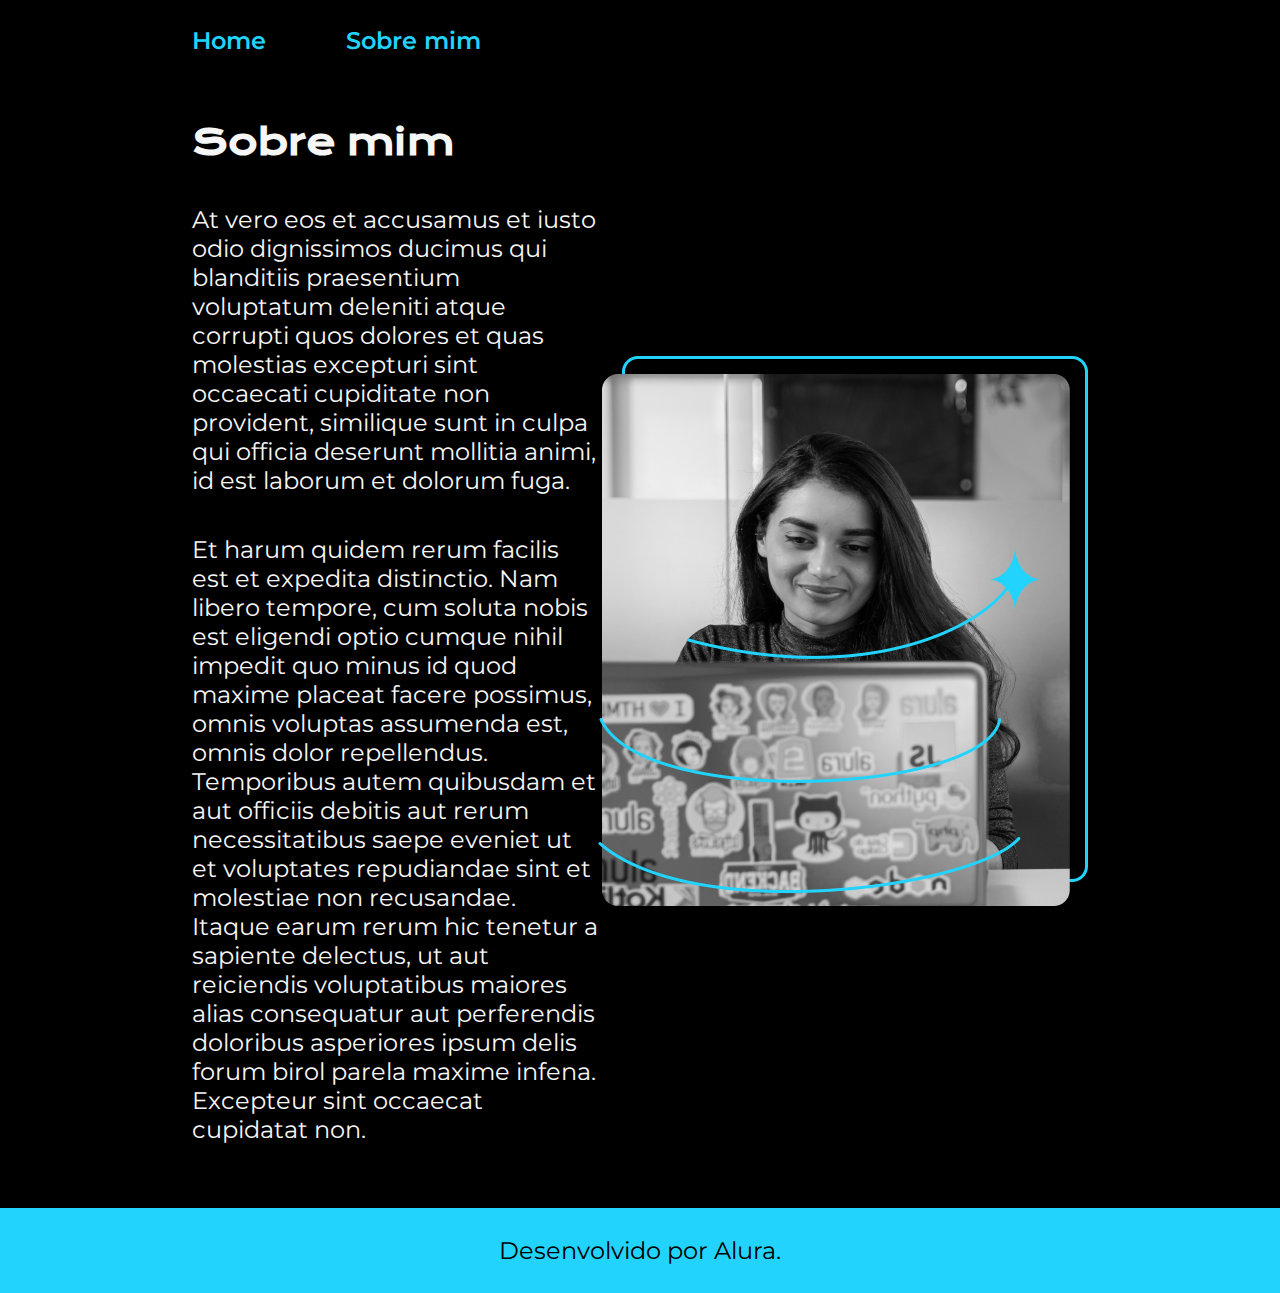
==== about.html @ db8e6ebb "Commit do projeto - nivel do projeto: ajustes de responsividade do site. (site construido, em refato" ====
<!DOCTYPE html>
<html lang="pt-br">
<head>
    <meta charset="UTF-8">
    <meta name="viewport" content="width=device-width, initial-scale=1.0">
    <title>About me</title>
    <link rel="stylesheet" href="style/style.css">
</head>
<body>
    <header class="cabecalho">
        <nav class="cabecalho__menu">
            <a class="cabecalho__menu__link" href="index.html">Home</a>
            <a class="cabecalho__menu__link" href="about.html">Sobre mim</a>
        </nav>
    </header>

    <main class="apresentacao">
        <section class="apresentacao__conteudo">
            <h1 class="apresentacao__conteudo__titulo">Sobre mim</h1>
            <p class="apresentacao__conteudo__texto">At vero eos et accusamus et iusto odio dignissimos ducimus qui blanditiis praesentium voluptatum deleniti atque corrupti quos dolores et quas molestias excepturi sint occaecati cupiditate non provident, similique sunt in culpa qui officia deserunt mollitia animi, id est laborum et dolorum fuga.</p>
            <p class="apresentacao__conteudo__texto">Et harum quidem rerum facilis est et expedita distinctio. Nam libero tempore, cum soluta nobis est eligendi optio cumque nihil impedit quo minus id quod maxime placeat facere possimus, omnis voluptas assumenda est, omnis dolor repellendus. Temporibus autem quibusdam et aut officiis debitis aut rerum necessitatibus saepe eveniet ut et voluptates repudiandae sint et molestiae non recusandae. Itaque earum rerum hic tenetur a sapiente delectus, ut aut reiciendis voluptatibus maiores alias consequatur aut perferendis doloribus asperiores ipsum delis forum birol parela maxime infena. Excepteur sint occaecat cupidatat non.</p>
        </section>

        <img src="assets/Imagem.png" alt="Joana no computador">
    </main>
    
    <footer class="rodape">
        <p>Desenvolvido por Alura.</p>
    </footer>
</body>
</html>
---- style/style.css ----
@import url('https://fonts.googleapis.com/css2?family=Krona+One&family=Montserrat:wght@400;600&family=Roboto:wght@400;500;700&display=swap');

:root {
    --cor-primaria: #000000;
    --cor-secundaria: #F6F6F6;
    --cor-terciaria: #22D4FD;
    --cor-hover: #272727;

    --fonte-principal:'Krona One', sans-serif;  
    --fonte-secundaria: 'Montserrat', sans-serif;
}

* {
    margin: 0;
    padding: 0;
}

body {
    box-sizing: border-box;
    background-color: var(--cor-primaria);
    color: var(--cor-secundaria);
}

.titulo-destaque {
    color: var(--cor-terciaria);
}

.cabecalho {
    padding: 2% 0% 0% 15%;
}

.cabecalho__menu {
    display: flex;
    gap: 80px;
}

.cabecalho__menu__link {
    font-family: var(--fonte-secundaria);
    font-size: 1.5rem;
    font-weight: 600;
    color: var(--cor-terciaria);
    text-decoration: none;
}

.apresentacao {
    padding: 5% 15%;
    display: flex;
    align-items: center;
    justify-content: space-between;
}

.apresentacao__conteudo {
    width: 615px;
    display: flex;
    flex-direction: column;
    gap: 40px;
}

.apresentacao__conteudo__titulo {
    font-size: 2.25rem;
    font-family: var(--fonte-principal);
}

.apresentacao__conteudo__texto {
    font-size: 1.5rem;
    font-family: var(--fonte-secundaria);
}

.apresentacao__links {
    display: flex;
    flex-direction: column;
    justify-content: space-between;
    align-items: center;
    gap: 32px;
}

.apresentacao__links__subtitulo {
    font-family: var(--fonte-principal);    
    font-weight: 400;
    font-size: 1.5rem;
}

.apresentacao__links__link {
    display: flex;
    justify-content: center;
    gap: 16px;
    border: 2px solid var(--cor-terciaria);
    width: 378px;
    text-align: center;
    border-radius: 8px;
    font-size: 1.5rem;
    font-weight: 600;
    padding: 21.5px 0;
    text-decoration: none;
    color: var(--cor-secundaria);
    font-family: var(--fonte-secundaria);

}

.apresentacao__links__link:hover {
    background-color: var(--cor-hover);
}

.rodape {
    padding: 28px;
    color: var(--cor-primaria);
    background-color: var(--cor-terciaria);
    text-align: center;
    font-family: var(--fonte-secundaria);
    font-size: 1.5rem;
    font-weight: 400;
}
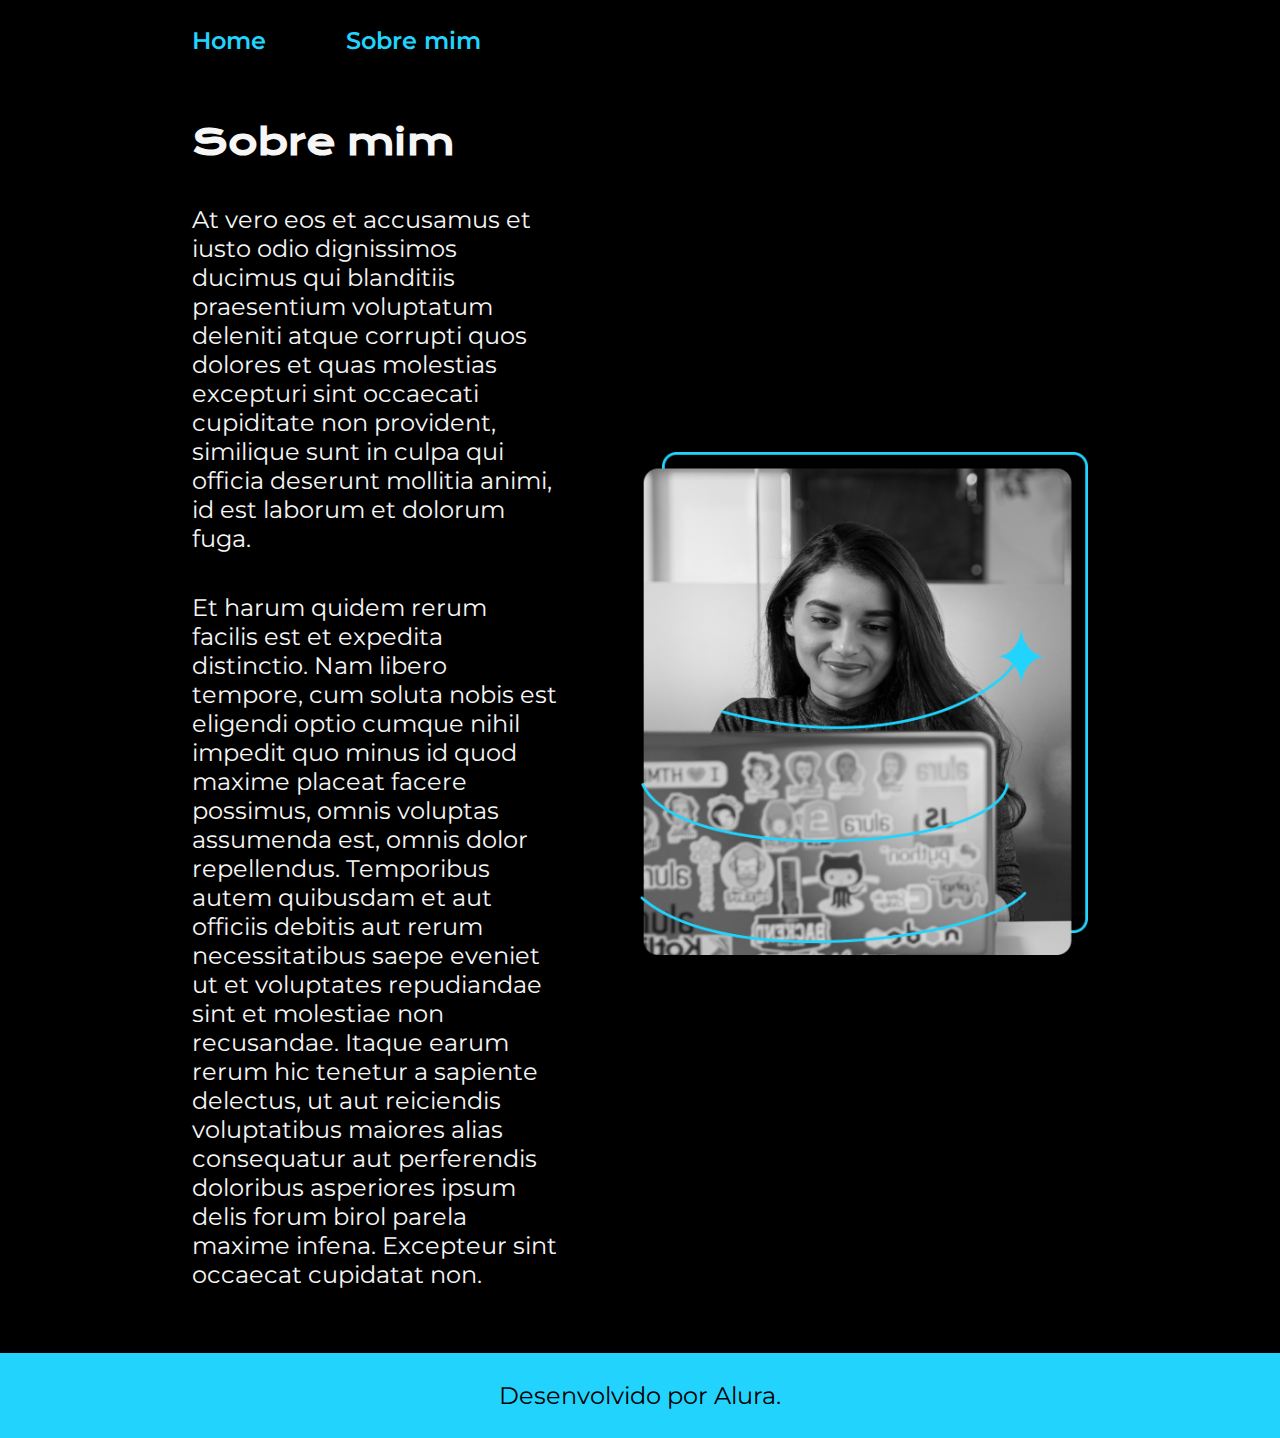
==== commit 9e29d641: "Finalizando aplicação de responsividade do projeto portfólio" ====
--- a/about.html
+++ b/about.html
@@ -21,7 +21,7 @@
             <p class="apresentacao__conteudo__texto">Et harum quidem rerum facilis est et expedita distinctio. Nam libero tempore, cum soluta nobis est eligendi optio cumque nihil impedit quo minus id quod maxime placeat facere possimus, omnis voluptas assumenda est, omnis dolor repellendus. Temporibus autem quibusdam et aut officiis debitis aut rerum necessitatibus saepe eveniet ut et voluptates repudiandae sint et molestiae non recusandae. Itaque earum rerum hic tenetur a sapiente delectus, ut aut reiciendis voluptatibus maiores alias consequatur aut perferendis doloribus asperiores ipsum delis forum birol parela maxime infena. Excepteur sint occaecat cupidatat non.</p>
         </section>
 
-        <img src="assets/Imagem.png" alt="Joana no computador">
+        <img class="apresentacao__imagem" src="assets/Imagem.png" alt="Joana no computador">
     </main>
     
     <footer class="rodape">
--- a/style/style.css
+++ b/style/style.css
@@ -47,10 +47,11 @@
     display: flex;
     align-items: center;
     justify-content: space-between;
+    gap: 82px;
 }
 
 .apresentacao__conteudo {
-    width: 615px;
+    width: 50%;
     display: flex;
     flex-direction: column;
     gap: 40px;
@@ -80,12 +81,12 @@
     font-size: 1.5rem;
 }
 
-.apresentacao__links__link {
+.apresentacao__links__navegacao {
     display: flex;
     justify-content: center;
     gap: 16px;
     border: 2px solid var(--cor-terciaria);
-    width: 378px;
+    width: 50%;
     text-align: center;
     border-radius: 8px;
     font-size: 1.5rem;
@@ -97,8 +98,12 @@
 
 }
 
-.apresentacao__links__link:hover {
+.apresentacao__links__navegacao:hover {
     background-color: var(--cor-hover);
+}
+
+.apresentacao__imagem {
+    width: 50%;
 }
 
 .rodape {
@@ -109,4 +114,24 @@
     font-family: var(--fonte-secundaria);
     font-size: 1.5rem;
     font-weight: 400;
+}
+
+@media (max-width: 1200px) {
+
+    .cabecalho {
+        padding: 10%;    
+    }
+
+    .cabecalho__menu {
+        justify-content: center;
+    }
+    
+    .apresentacao { 
+        flex-direction: column-reverse;
+        padding: 5%;
+    }
+
+    .apresentacao__conteudo {
+        width: auto;
+    }
 }